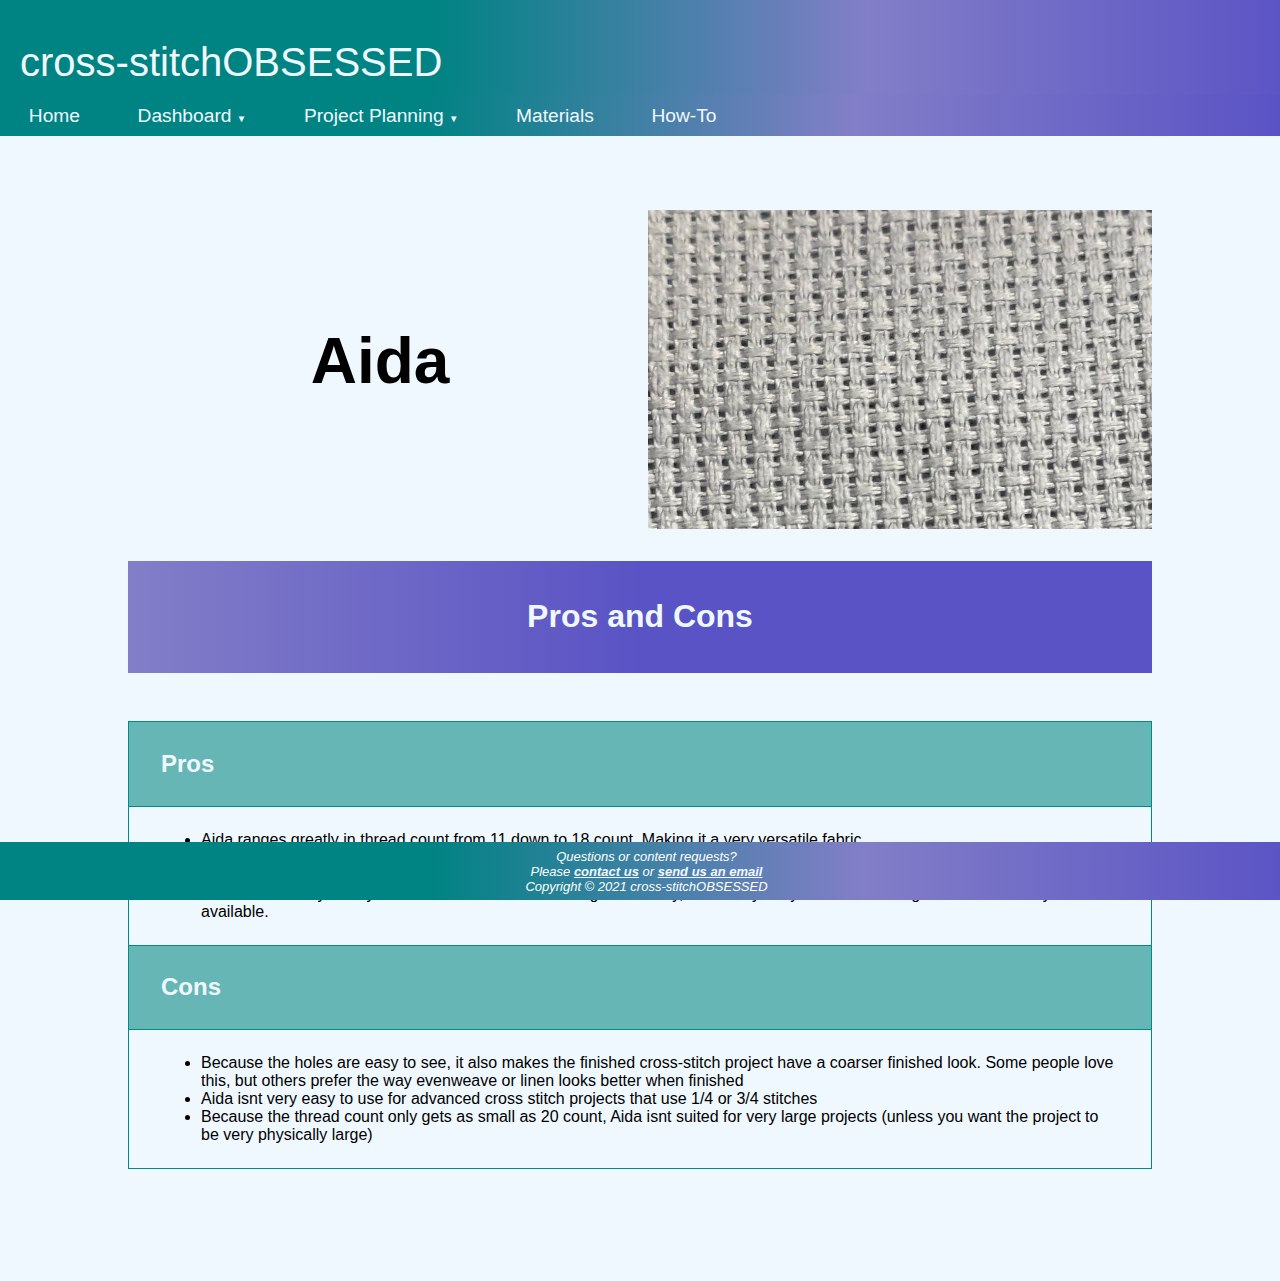
==== Aida.html @ 8706422b "sizing dates and css consolidation" ====
<!DOCTYPE html>
<html lang="en">
   <head>
      <title>cross-stitchOBSESSED</title>
      <meta charset="utf-8">
      <link rel="stylesheet" href="css/obsessed.css">
      <link rel="stylesheet" href="css/headnav.css">
      <link rel="stylesheet" href="css/tables.css">
      <meta name="viewport" content="width=device-width, initial-scale=1.0">
   </head>
   <body>
      <header>cross-stitchOBSESSED</header>
            <nav>
         <a href="index.html">Home</a>
         <div class="dropdown">
            <button class="dropbtn">Dashboard <span class="smallarrow">&#9660;</span>	
            </button>
            <div class="dropdown-content">
               <a href="dashboard.html">My Dashboard</a>
               <a href="dashboard.html">Floss Inventory</a>
            </div>
         </div>
         <div class="dropdown">
            <button class="dropbtn">Project Planning <span class="smallarrow">&#9660;</span></button>
            <div class="dropdown-content">
               <a href="projectplanning.html">Walkthrough</a>
               <a href="projectplanning.html">Tools</a>
            </div>
         </div>
         <a href="materials.html">Materials</a>
         <a href="howto.html">How-To</a>
      </nav>
       <main>
      <div class="wrapper">
         <div class="twocolcontainer">
            <div class="one">
               <h1 class="headertext">Aida</h1>
            </div>
            <div class="two"><img src="media/aida.jpeg"></div>
         </div>
         <div class="purpleblock">
            <h1>Pros and Cons</h1>
         </div>
         <table>
            <tbody>
               <tr>
                  <th>
                     <h2>Pros</h2>
                      
                  </th>
               </tr>
               <tr>
                  <td>
                     <ul>
                          <li>Aida ranges greatly in thread count from 11 down to 18 count. Making it a very versatile fabric.</li>
                         <li>Because of the very open weave, the holes are very easy to see, making it great for beginners or those who might not have the best eye sight.
                         </li>
                         <li>This fabric is very widely used across the cross-stitching community, so its very easy to find in crafting stores and readily available.</li>
                      </ul>
                  </td>
               </tr>
                 <tr>
                  <th>
                     <h2>Cons</h2>
                  </th>
               </tr>
               <tr>
                  <td>
                     <ul>
                          <li>Because the holes are easy to see, it also makes the finished cross-stitch project have a coarser finished look. Some people love this, but others prefer the way evenweave or linen looks better when finished</li>
                         <li>Aida isnt very easy to use for advanced cross stitch projects that use 1/4 or 3/4 stitches</li>
                         <li>Because the thread count only gets as small as 20 count, Aida isnt suited for very large projects (unless you want the project to be very physically large)</li>
                      </ul>
                  </td>
               </tr>
            </tbody>
          </table>
         
        </div>
           </main>
        <footer>Questions or content requests? <br> Please <a href="contactus.html">contact us</a>
            or <a href="mailto:alexandra@hollingsworth.com">send us an email</a>
            <br>
      Copyright &copy; 2021 cross-stitchOBSESSED
   </footer>
   </body>
</html>
---- css/obsessed.css ----
body
{
    font-family: sans-serif;
    text-align: center;
    background-color: aliceblue;
    margin: 0;
    align-content: center;
    margin-bottom: 4em;
    
}

footer a
{
    color: aliceblue;
    font-weight: bold;
}

label
{
    font-size: 130%;
}

input[type="submit"]
{
    background-color: #5A53C5;
    padding: 1em;
    color: aliceblue;
    grid-column: 2 / 2;
}


    form
    {
        width: 60%;
        display: grid;
        grid-gap: 1em;
        grid-template-rows: auto;
        grid-template-columns: 9em 1fr;
        margin: auto;
    }
    

p
{
    font-size: 130%;
}

.wrapper
{
    margin-left: 3em;
    margin-right: 3em;
    display: inline-block;
    max-width: 1024px;
}

.colorblock
{
    background-color: #67B6B6;
    color: aliceblue;
}

.padded
{
    padding-left: 3em;
    padding-right: 3em;
}

.bordered
{
    border: 4px solid #827EC7;
        /*linear-gradient(to right, #008383, #008383, #827EC7, #5A53C5);*/
}


.paddedcolorblock
{
    background-color: #67B6B6;
    color: aliceblue;
    padding-top: .5em;
    padding-bottom: .5em;
    margin-top: 2em;
    margin-bottom: 2em;
}

.headertext
{
    font-size: 400%
}

.mainlayout
{
    display: grid;
    grid-template-columns: auto auto auto auto;
    grid-template-rows: auto;
}

.twocolcontainer
{
    display: inline-grid;
    grid-template-columns: 1fr 1fr;
    grid-gap: 1em;
    column-count: 2;
}

.purpleblock
{
    background-image: linear-gradient(to right, #827EC7, #5A53C5, #5A53C5);
    padding: 1em;
    color: aliceblue;
    margin-top: 2em;
    margin-bottom: 2em;

}

button
{
    background-color: #5A53C5;
    padding: 1em;
    color: aliceblue;
}

.contentcontainer
{
    height: 350px;
    width: 250px;
}

.purpleblockheader
{
    background-image: linear-gradient(to right, #827EC7, #5A53C5, #5A53C5);
    padding: .5em;
    color: aliceblue;
}

.one
{
    grid-column: 1 / 2;
    margin-top: auto;
    margin-bottom: auto;
}

.two
{
    grid-column: 2 / 3;
    margin-top: auto;
    margin-bottom: auto;
}

img
{
    width: 100%;
    display: flex;
    margin: auto;
    padding-top: 1em;
}
.purpleblock div
{
    padding-left: 25%;
    padding-right: 25%;
}
footer
{
    font-style: italic;
    color: #FFFFFF;
    padding: .5em;
    font-size: small;
    background-image: linear-gradient(to right, #008383, #008383, #827EC7, #5A53C5);
    position: fixed;
    width: 100%;
    bottom: 0;
    
}
---- css/headnav.css ----
header
{
    color: aliceblue;
    text-align: left;  
    padding-top: 1em;
    padding-left: .5em;
    padding-bottom: .25em;
    font-size: 2.5em;
    background-image: linear-gradient(to right, #008383, #008383, #827EC7, #5A53C5);
    width: 100%;
}

nav
{ 
    width: 100%;
    font-size: 120%;
    text-align: center;
    background-color: #E0DEFF;
    margin-bottom: 3em;
    overflow: hidden;
    color: aliceblue;
    background-image: linear-gradient(to right, #008383, #008383, #827EC7, #5A53C5);
}

.smallarrow
{
    font-size: 50%;
}

nav a
{
    float: left;
    color: aliceblue;
    text-align: center;
    text-decoration: none;
    padding-top: .5em;
    padding-bottom: .5em;
    padding-left: 1.5em;
    padding-right: 1.5em;
    
}

nav a:link
{
    color: aliceblue;
}

nav a:visited
{
    color: aliceblue;
}

nav a:hover, .dropdown:hover, .dropbtn
{
    color: aliceblue;
    background-color: #67B6B6;
}

.dropdown {
  float: left;
  overflow: hidden;
}

.dropdown .dropbtn {
    padding-top: .5em;
    padding-bottom: .5em;
    padding-left: 1.5em;
    padding-right: 1.5em;
    border: none;
    outline: none;
    background-color: inherit;
    font-family: inherit;
    font-size: inherit;
    color: inherit;
}

.dropdown-content {
  display: none;
  position: absolute;
  background-color: #827EC7;
  z-index: 1;
}

.dropdown-content a {
  float: none;
  padding-left: 1.5em;
    padding-right: 1.5em;
  text-decoration: none;
  display: block;
  text-align: left;
}

.dropdown-content a:hover {
  background-color: #5A53C5;
}

.dropdown:hover .dropdown-content {
  display: block;
}
---- css/tables.css ----
table
{
    border-collapse: collapse;
    text-align: left;
    /*margin: 3em;*/
    margin-top: 3em;
    margin-bottom: 3em;
    margin-left: auto;
    margin-right: auto;   
}

table .center
{
    text-align: center;  
}

th
{
    background: #67B6B6;
    color: aliceblue;
}


.tablehead
{
    /*background-color: #67B6B6;*/
    background-image: linear-gradient(to right, #67B6B6, #67B6B6, #67B6B6, #67B6B6);
    color: aliceblue;
    font-size: 150%;
    text-align: center;
}


th, td
{
    border: 1px solid darkcyan;
    padding-left: 2em;
    padding-right: 2em;
    padding-top: .5em;
    padding-bottom: .5em;
}

.separate
{
    border-collapse: separate;
    border-spacing: 50px 0;
}
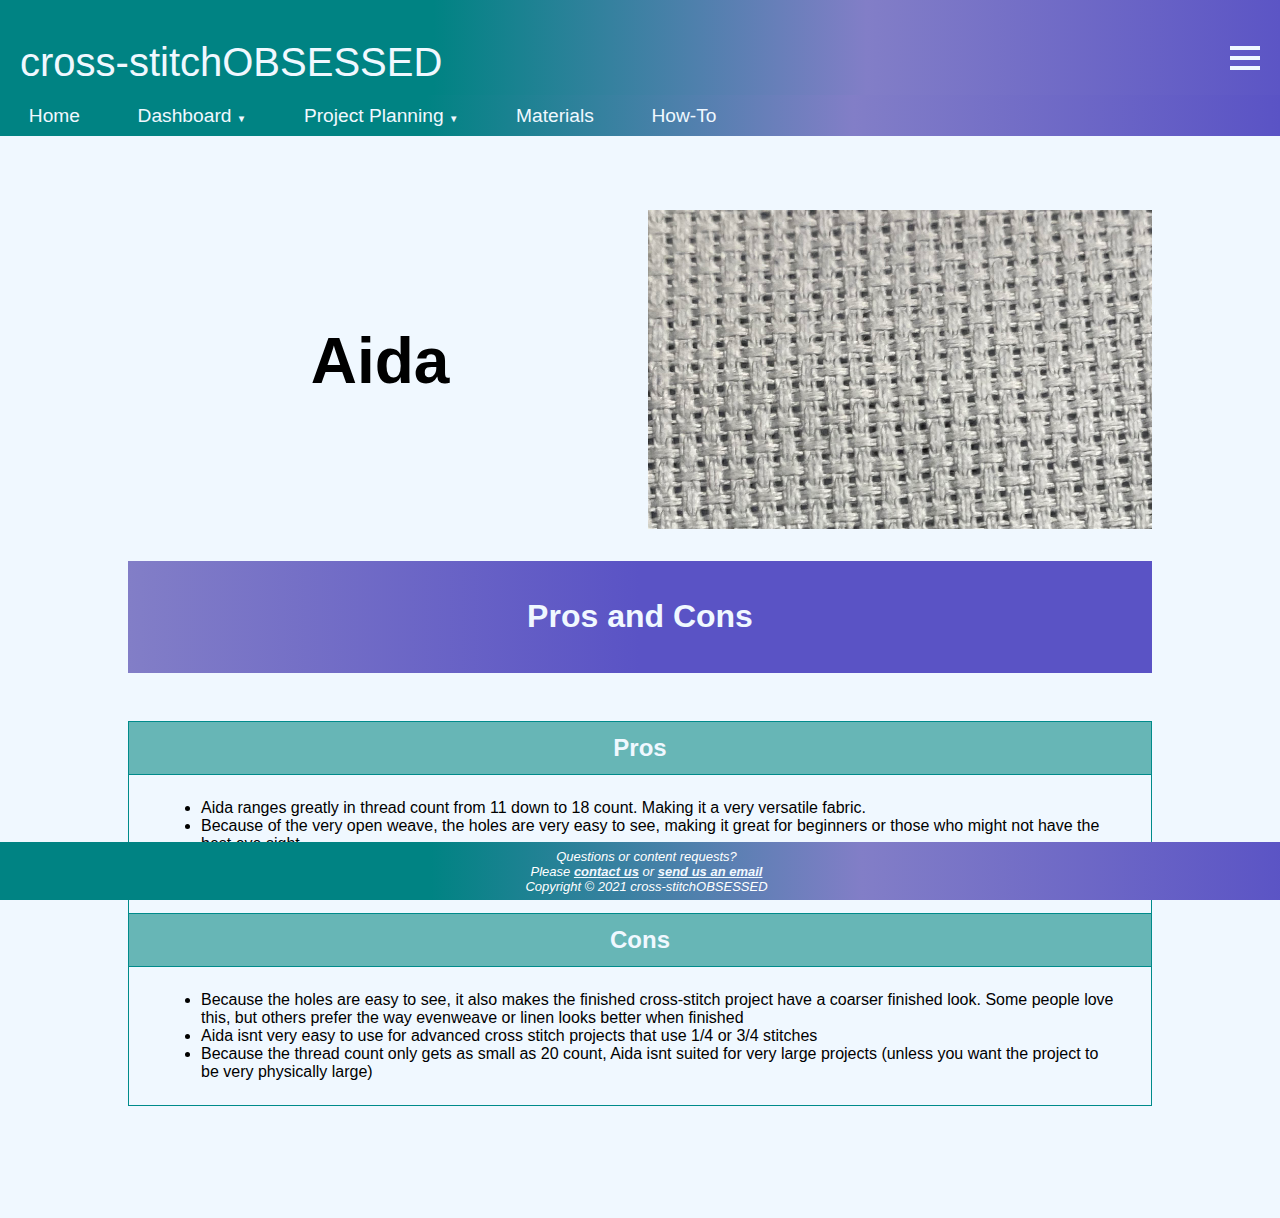
==== commit d0b26bd0: "fix w3 html validation errors" ====
--- a/Aida.html
+++ b/Aida.html
@@ -9,7 +9,25 @@
       <meta name="viewport" content="width=device-width, initial-scale=1.0">
    </head>
    <body>
-      <header>cross-stitchOBSESSED</header>
+            <header>cross-stitchOBSESSED
+       <div class="menucontainer">
+          <div class="menu">
+           <div>
+            <div class="menudiv"></div>
+          <div class="menudiv"></div>
+          <div class="menudiv"></div>
+           </div>
+           <div class="menu-dropdown-content">
+               <a href="index.html">Home</a>
+               <a href="dashboard.html">Dashboard</a>
+               <a href="projectplanning.html">Project Planning</a>
+               <a href="materials.html">Materials</a>
+               <a href="howto.html">How-To</a>
+               <a href="contactus.html">Contact Us</a>
+            </div>
+           </div>
+          </div>
+       </header>
             <nav>
          <a href="index.html">Home</a>
          <div class="dropdown">
@@ -36,7 +54,7 @@
             <div class="one">
                <h1 class="headertext">Aida</h1>
             </div>
-            <div class="two"><img src="media/aida.jpeg"></div>
+            <div class="two"><img src="media/aida.jpeg" alt="close up view of aida fabric"></div>
          </div>
          <div class="purpleblock">
             <h1>Pros and Cons</h1>
@@ -44,9 +62,8 @@
          <table>
             <tbody>
                <tr>
-                  <th>
-                     <h2>Pros</h2>
-                      
+                  <th class="tablehead">
+                     Pros   
                   </th>
                </tr>
                <tr>
@@ -60,8 +77,8 @@
                   </td>
                </tr>
                  <tr>
-                  <th>
-                     <h2>Cons</h2>
+                  <th class="tablehead">
+                     Cons
                   </th>
                </tr>
                <tr>
--- a/css/obsessed.css
+++ b/css/obsessed.css
@@ -87,13 +87,6 @@
     font-size: 400%
 }
 
-.mainlayout
-{
-    display: grid;
-    grid-template-columns: auto auto auto auto;
-    grid-template-rows: auto;
-}
-
 .twocolcontainer
 {
     display: inline-grid;
--- a/css/headnav.css
+++ b/css/headnav.css
@@ -9,6 +9,77 @@
     background-image: linear-gradient(to right, #008383, #008383, #827EC7, #5A53C5);
     width: 100%;
 }
+
+.menudiv
+{
+  width: 30px;
+  height: 4px;
+  background-color: aliceblue;
+  margin: 6px 0;
+}
+
+.menucontainer
+{
+   position: absolute;
+    top: 1em;
+    right: .5em;
+    z-index: 1;
+}
+
+button
+{
+    outline: none;
+    border: none;
+}
+
+.menu 
+{
+
+    float: left;
+  overflow: hidden;
+}
+
+.menu .menubtn {
+    padding-top: .5em;
+    padding-bottom: .5em;
+    border: none;
+    outline: none;
+    font-family: inherit;
+    background-color: inherit;
+    color: aliceblue;
+}
+
+.menu-dropdown-content {
+  display: none;
+  position: absolute;
+  background-color: #827EC7;
+    font-size: 50%;
+    font-weight: normal;
+    margin-left: -130px;
+    color: aliceblue;
+  z-index: 2;
+}
+
+.menu-dropdown-content a {
+  float: none;
+  padding-left: 1.5em;
+    padding-right: 1.5em;
+    padding-top: .5em;
+    padding-bottom: .5em;
+  text-decoration: none;
+  display: block;
+  text-align: left;
+    color: aliceblue;
+}
+
+.menu-dropdown-content a:hover {
+  background-color: #5A53C5;
+}
+
+.menu:hover .menu-dropdown-content {
+  display: block;
+}
+
 
 nav
 { 
